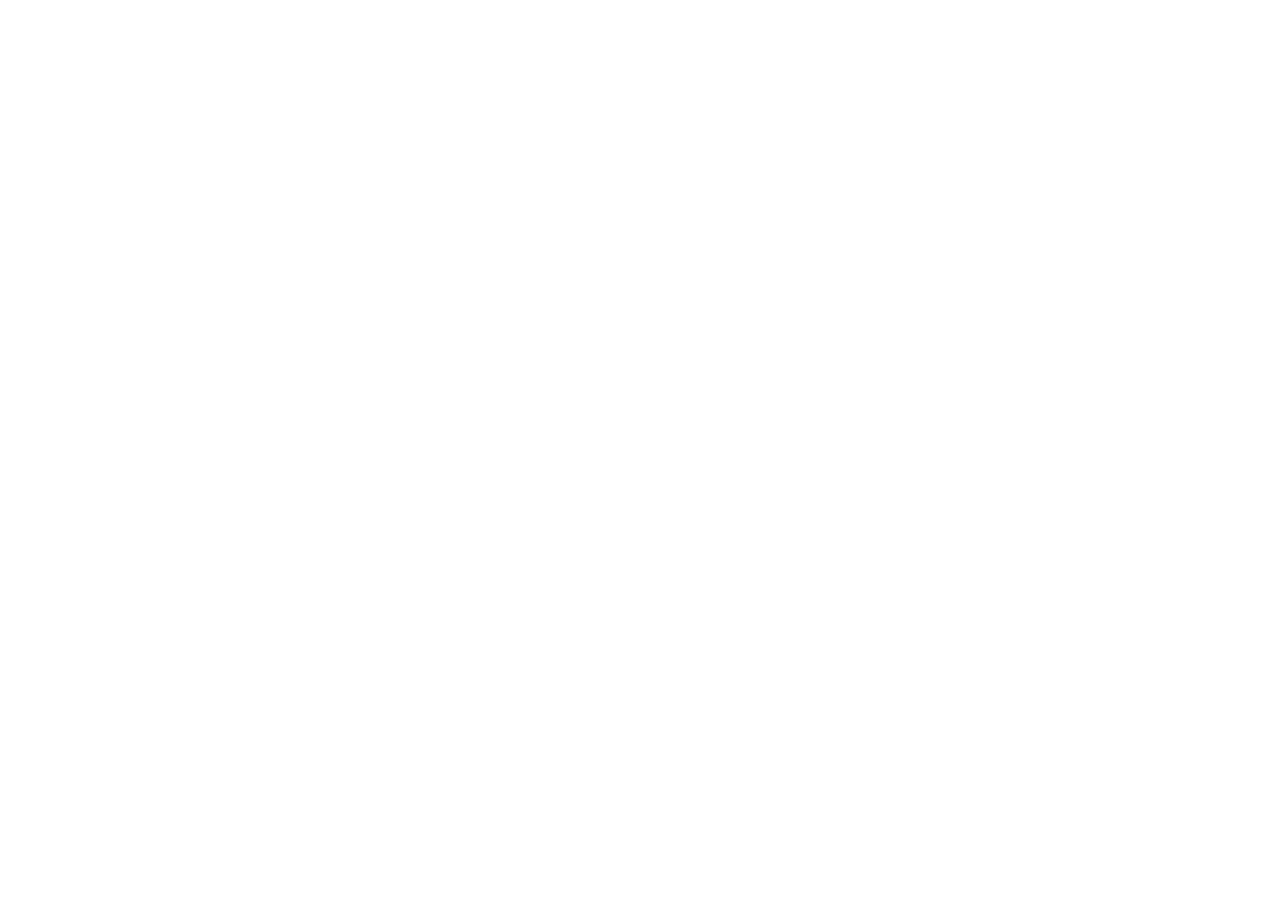
==== index.html @ f7aafcf4 "start" ====
<!DOCTYPE html>
<html lang="en">
<head>
    <meta charset="UTF-8">
    <meta http-equiv="X-UA-Compatible" content="IE=edge">
    <meta name="viewport" content="width=device-width, initial-scale=1.0">
    <title>pik</title>
</head>
<body>
    
</body>
</html>
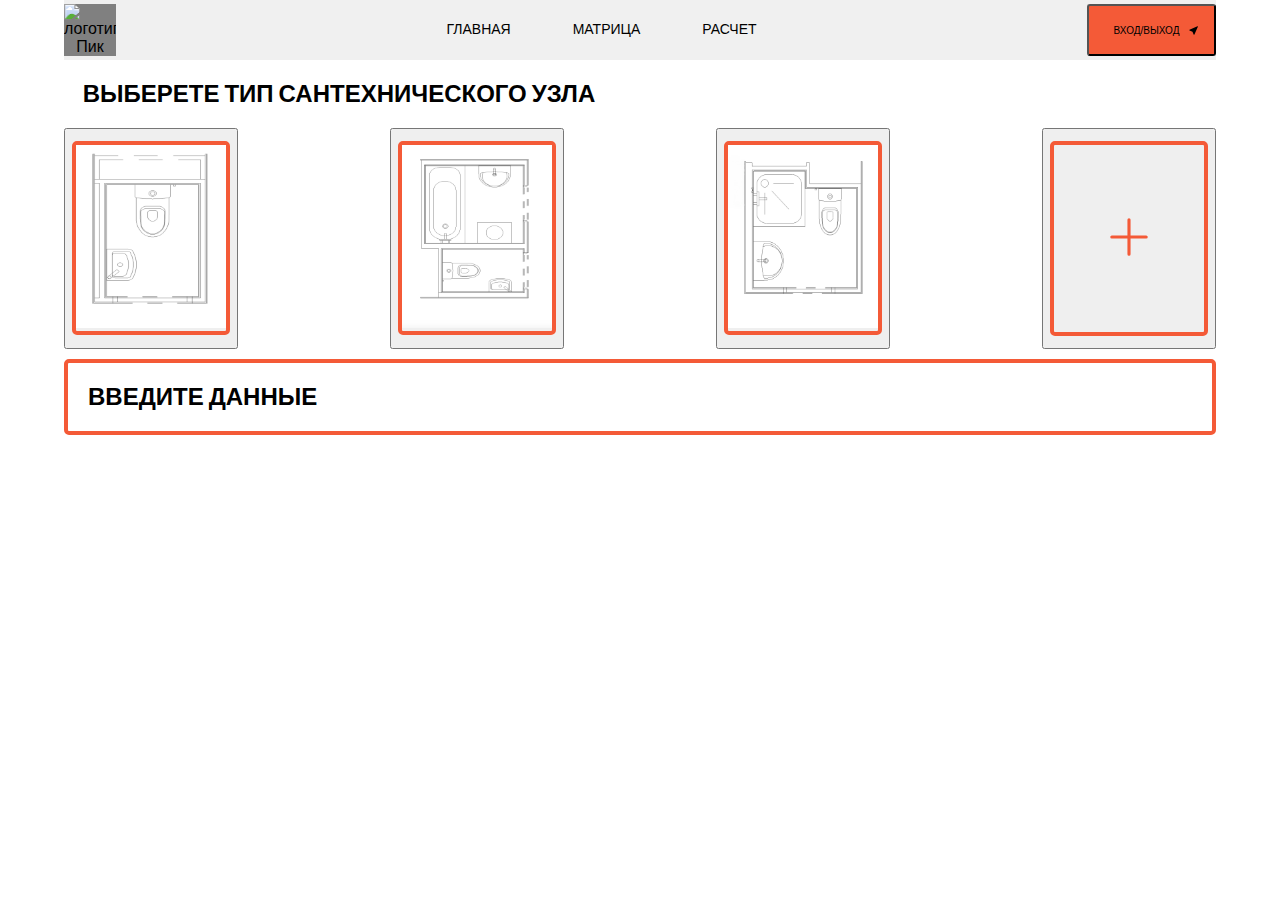
==== commit 87b0804e: "add" ====
--- a/index.html
+++ b/index.html
@@ -5,8 +5,48 @@
     <meta http-equiv="X-UA-Compatible" content="IE=edge">
     <meta name="viewport" content="width=device-width, initial-scale=1.0">
     <title>pik</title>
+    <link rel="stylesheet" href="css/style.css">
 </head>
-<body>
-    
+<body class="page">
+    <header>
+        <nav class="all-header">
+            <img class="logo" src="images/.png" alt="логотип Пик" width="52" height="52">
+            <ul class="header-menu">
+                <li><a href="index.html">ГЛАВНАЯ</a></li>
+                <li><a href="pages/matrix.html">МАТРИЦА</a></li>
+                <li><a href="pages/calculation.html">РАСЧЕТ</a></li>
+            </ul>
+            <button class="btn">
+                <div class="btn_text"> Вход/Выход</div>
+                     <div class="btn_icon">
+                         <svg  xmlns="http://www.w3.org/2000/svg" width="10" height="10" fill="currentColor" class="bi bi-arrow-down-left-circle" viewBox="0 0 16 16">
+                             <path d="M14.082 2.182a.5.5 0 0 1 .103.557L8.528 15.467a.5.5 0 0 1-.917-.007L5.57 10.694.803 8.652a.5.5 0 0 1-.006-.916l12.728-5.657a.5.5 0 0 1 .556.103z"/>
+                         </svg>
+                     </div> 
+            </button>
+        </nav>
+        
+    </header>
+    <main class="main">
+        <section class="h_unit">
+            <h2>ВЫБЕРЕТЕ ТИП САНТЕХНИЧЕСКОГО УЗЛА</h2>
+            <div class="choice_unit">
+                <button class="btn_1"><div class="unit"><img class="unit_1" src="images/unit_1.png" alt="photo unit" width="150" ><p class="name_unit">ГОСТЕВОЙ</p></div></button>
+                <button class="btn_2"><div class="unit"><img class="unit_2" src="images/unit_2.png" alt="photo unit" width="150" ><p class="name_unit">СПАРЕННЫЙ</p></div></button>
+                <button class="btn_3"><div class="unit"><img class="unit_3" src="images/unit_3.png" alt="photo unit" width="150" ><p class="name_unit">ХОЗЯЙСКИЙ</p></div></button>
+                <button class="btn_4"><div class="unit unit_4"><svg xmlns="http://www.w3.org/2000/svg" fill="currentColor" class="bi bi-plus-lg" viewBox="0 0 16 16">
+                    <path fill-rule="evenodd" d="M8 2a.5.5 0 0 1 .5.5v5h5a.5.5 0 0 1 0 1h-5v5a.5.5 0 0 1-1 0v-5h-5a.5.5 0 0 1 0-1h5v-5A.5.5 0 0 1 8 2Z"/>
+                  </svg></div></button>
+            </div>
+
+        </section>
+        <section >
+            <div class="enter_data">
+            <h2>ВВЕДИТЕ ДАННЫЕ</h2>
+            </div>
+        </section>
+    </main>
+    <footer></footer>
+    <script src="script.js"></script>
 </body>
 </html>--- a/css/style.css
+++ b/css/style.css
@@ -0,0 +1,192 @@
+@font-face {
+	src: url('../fonts/Graphik-Bold.ttf') format('truetype');
+	font-family: 'Graphik';
+	font-weight: 800;
+	font-style: normal;
+}
+@font-face {
+	src: url('../fonts/Graphik-Semibold.ttf') format('truetype');
+	font-family: 'Graphik';
+	font-weight: 700;
+	font-style: normal;
+}
+
+@font-face {
+	src: url('../fonts/Graphik-Medium.ttf') format('truetype');
+	font-family:'Graphik';
+	font-weight: 600;
+	font-style: italic;
+}
+@font-face {
+	src: url('../fonts/Graphik-Regular.ttf') format('truetype');
+	font-family: 'Graphik';
+	font-weight: 400;
+	font-style: normal;
+}
+@font-face {
+	src: url('../fonts/Graphik-Light.ttf') format('truetype');
+	font-family: 'Graphik';
+	font-weight: 400;
+	font-style: normal;
+}
+@font-face {
+	src: url('../fonts/Graphik-Extralight.ttf') format('truetype');
+	font-family: 'Graphik';
+	font-weight: 400;
+	font-style: normal;
+}
+
+.page {
+	margin: 0 auto;
+	padding-left: 5vw;
+	padding-right: 5vw;
+	font-family: 'Graphik', Helvetica, Arial, sans-serif;
+    background: rgb(255, 255, 255);
+    box-sizing: border-box;
+	font-size: 16px;
+	
+    
+    
+}
+.all-header {
+	max-width: 1249px;
+	margin: 0 auto;
+    background: rgb(234, 234, 234, 0.7);
+    display: flex;
+    flex-wrap: nowrap;
+    align-items: center;
+}
+.header-menu {
+    width: 100%;
+    margin: 0 auto;
+    
+	display: flex; 
+    justify-content: center;
+	flex-wrap: wrap;
+	min-height: 60px;                
+    list-style-type: none; 
+    padding-inline-start: 0; 
+    margin-block-end: 0;
+    /*position: relative;*/
+    
+}
+.header-menu a {
+	display: flex; 
+    align-items:center;
+    color: black;
+	font-size: 14px;
+	line-height: 1.72;
+	text-transform: uppercase;
+	font-weight: 400;
+	text-decoration: none; 
+    min-height: 60px;
+	padding: 0 31px; 
+}
+.header-menu a:hover  {
+   background: rgb(244, 90, 55); 
+   /* min-height: 89px;*/
+}
+.logo {
+    
+    margin-left: o;
+    padding-left: 0;
+    text-align: center;
+    background: gray;
+}
+.btn {
+    display: flex;
+    justify-content: center;
+    align-items: center;
+    width: 150px;
+    min-height: 52px;
+    background: rgb(244, 90, 55);
+    outline: none;
+  -webkit-tap-highlight-color: transparent;
+    text-align: center;
+    cursor: grab;
+    border-radius: 3px;
+    font-size: 10px;
+    line-height: 17px;
+    text-transform: uppercase;
+    color: black;
+    transition: 0.3s;
+}
+    
+.btn:hover {
+    box-shadow: 0px 2px 8px 2px rgba(141,150,178,.3);
+    transform: scale(1.05);
+    background: rgb(234, 234, 234);
+}
+  
+.btn_text {
+    margin: 0 10px;
+}
+.btn_icon {
+    width:10px;
+    height: 10px;
+    font-size: 5px;
+    text-align: center;
+}
+.btn--turn .btn_icon {
+    animation-duration: 1s;
+    animation-name: turn;
+    animation-iteration-count: 1;
+}
+  
+@keyframes turn {
+    from {
+      transform: rotate(0);
+    }
+    to {
+      transform: rotate(360deg);
+    }
+}
+.choice_unit {
+    width: 100%;
+    display: flex;
+    justify-content: space-between;
+    flex-wrap: wrap;
+}
+.unit {
+    position: relative;
+    border: 4px solid;
+    border-color: rgb(244, 90, 55);
+    border-radius: 5px;
+    margin: 10px auto;
+}
+.name_unit {
+    width: 150px;
+    height: 20px;
+    margin: 0;
+    bottom: 0;
+    text-align: center;
+    position: absolute;
+    visibility: hidden;
+}
+
+.unit:hover .name_unit {
+    visibility: visible;  
+}
+.unit_4 {
+    width: 150px;
+    height: 187px;
+    text-align: center;
+}
+.unit_4 svg {
+    color:rgb(244, 90, 55);
+    width: 50px;
+    margin-top: 67px;
+}
+.h_unit h2 {
+    max-width: 550px;
+    text-align: center;
+}
+.enter_data h2 {
+    margin-left: 20px;
+}
+.enter_data {
+    border: 4px solid;
+    border-color: rgb(244, 90, 55);
+    border-radius: 5px;
+    margin: 10px auto; 
+}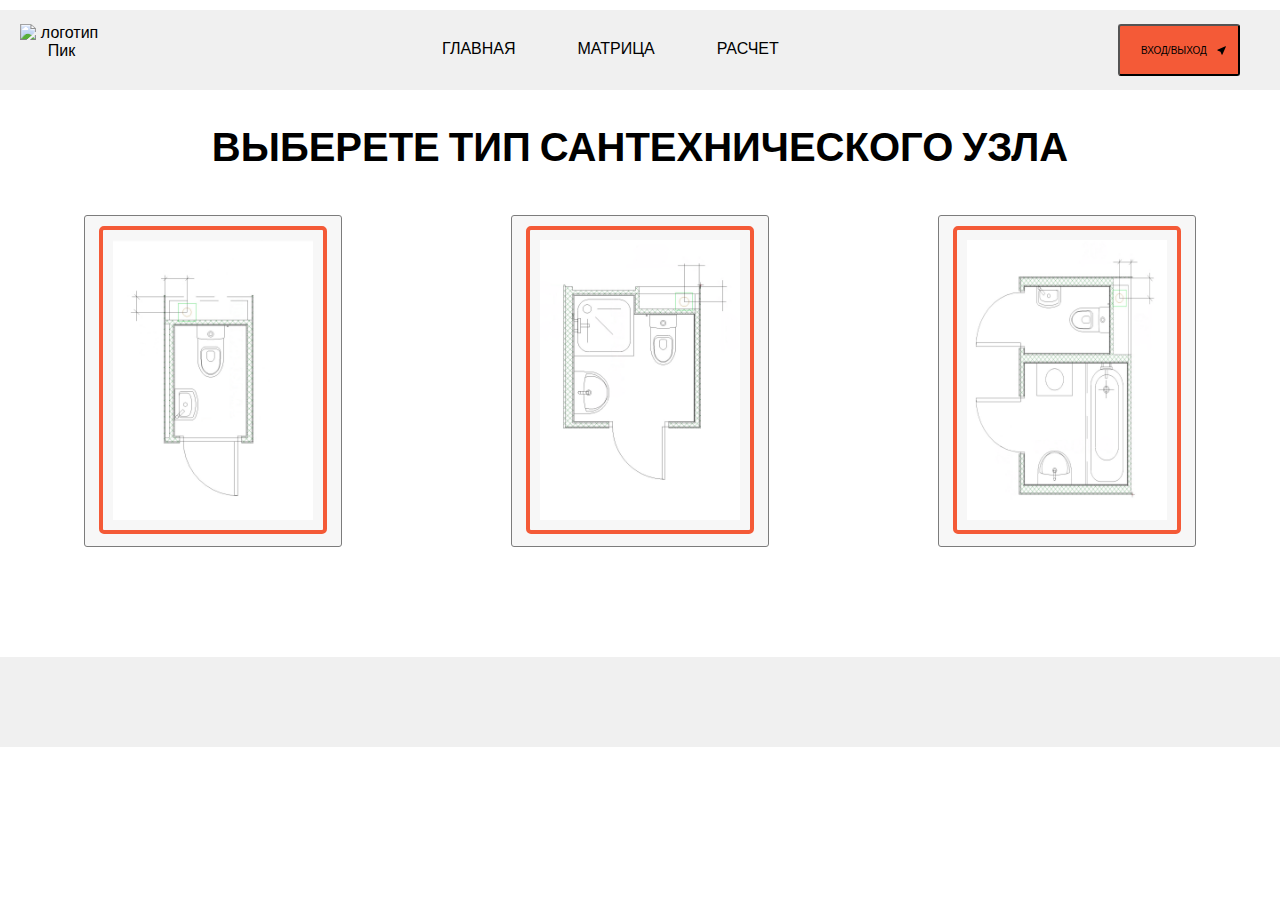
==== commit 8abe565e: "unit_1" ====
--- a/index.html
+++ b/index.html
@@ -10,7 +10,7 @@
 <body class="page">
     <header>
         <nav class="all-header">
-            <img class="logo" src="images/.png" alt="логотип Пик" width="52" height="52">
+            <img class="logo" src="images/logo.png" alt="логотип Пик" height="52">
             <ul class="header-menu">
                 <li><a href="index.html">ГЛАВНАЯ</a></li>
                 <li><a href="pages/matrix.html">МАТРИЦА</a></li>
@@ -31,19 +31,14 @@
         <section class="h_unit">
             <h2>ВЫБЕРЕТЕ ТИП САНТЕХНИЧЕСКОГО УЗЛА</h2>
             <div class="choice_unit">
-                <button class="btn_1"><div class="unit"><img class="unit_1" src="images/unit_1.png" alt="photo unit" width="150" ><p class="name_unit">ГОСТЕВОЙ</p></div></button>
-                <button class="btn_2"><div class="unit"><img class="unit_2" src="images/unit_2.png" alt="photo unit" width="150" ><p class="name_unit">СПАРЕННЫЙ</p></div></button>
-                <button class="btn_3"><div class="unit"><img class="unit_3" src="images/unit_3.png" alt="photo unit" width="150" ><p class="name_unit">ХОЗЯЙСКИЙ</p></div></button>
-                <button class="btn_4"><div class="unit unit_4"><svg xmlns="http://www.w3.org/2000/svg" fill="currentColor" class="bi bi-plus-lg" viewBox="0 0 16 16">
+                <a href="pages/unit_1.html" class="unit_fon"><img class="unit" src="images/unit_1.png" alt="photo unit" width="200" ><p class="name_unit">ГОСТЕВОЙ</p></a>
+                <a href="pages/unit_2.html" class="unit_fon"><img class="unit" src="images/unit_2.png" alt="photo unit" width="200" ><p class="name_unit">СПАРЕННЫЙ</p></a>
+                <a href="pages/unit_3.html"  class="unit_fon"><img class="unit" src="images/unit_3.png" alt="photo unit" width="200" ><p class="name_unit">ХОЗЯЙСКИЙ</p></a>
+                <!--<button class="btn_4"><div class="unit unit_4"><svg xmlns="http://www.w3.org/2000/svg" fill="currentColor" class="bi bi-plus-lg" viewBox="0 0 16 16">
                     <path fill-rule="evenodd" d="M8 2a.5.5 0 0 1 .5.5v5h5a.5.5 0 0 1 0 1h-5v5a.5.5 0 0 1-1 0v-5h-5a.5.5 0 0 1 0-1h5v-5A.5.5 0 0 1 8 2Z"/>
-                  </svg></div></button>
+                  </svg></div></button>-->
             </div>
 
-        </section>
-        <section >
-            <div class="enter_data">
-            <h2>ВВЕДИТЕ ДАННЫЕ</h2>
-            </div>
         </section>
     </main>
     <footer></footer>
--- a/css/style.css
+++ b/css/style.css
@@ -38,8 +38,7 @@
 
 .page {
 	margin: 0 auto;
-	padding-left: 5vw;
-	padding-right: 5vw;
+	position: relative;
 	font-family: 'Graphik', Helvetica, Arial, sans-serif;
     background: rgb(255, 255, 255);
     box-sizing: border-box;
@@ -48,60 +47,68 @@
     
     
 }
+footer {
+    width: 100%;
+    margin-top: 100px;
+    height: 90px;
+    background: rgb(234, 234, 234, 0.7);
+}
 .all-header {
-	max-width: 1249px;
-	margin: 0 auto;
+    
+	margin: 10px auto;
     background: rgb(234, 234, 234, 0.7);
     display: flex;
     flex-wrap: nowrap;
     align-items: center;
 }
+
 .header-menu {
     width: 100%;
     margin: 0 auto;
-    
-	display: flex; 
+    display: flex; 
     justify-content: center;
 	flex-wrap: wrap;
-	min-height: 60px;                
+	min-height: 80px;                
     list-style-type: none; 
     padding-inline-start: 0; 
     margin-block-end: 0;
-    /*position: relative;*/
-    
-}
+}
+
 .header-menu a {
 	display: flex; 
     align-items:center;
     color: black;
-	font-size: 14px;
+	font-size: 16px;
 	line-height: 1.72;
 	text-transform: uppercase;
 	font-weight: 400;
 	text-decoration: none; 
-    min-height: 60px;
+    min-height: 80px;
 	padding: 0 31px; 
 }
+
 .header-menu a:hover  {
    background: rgb(244, 90, 55); 
    /* min-height: 89px;*/
 }
+
 .logo {
-    
-    margin-left: o;
+    margin-left: 20px;
     padding-left: 0;
     text-align: center;
-    background: gray;
-}
-.btn {
+ 
+}
+
+.btn, .btn_calcul {
     display: flex;
     justify-content: center;
     align-items: center;
     width: 150px;
     min-height: 52px;
+    margin-right: 40px;
     background: rgb(244, 90, 55);
     outline: none;
-  -webkit-tap-highlight-color: transparent;
+    -webkit-tap-highlight-color: transparent;
     text-align: center;
     cursor: grab;
     border-radius: 3px;
@@ -112,21 +119,29 @@
     transition: 0.3s;
 }
     
-.btn:hover {
+.btn:hover, .btn_calcul:hover {
     box-shadow: 0px 2px 8px 2px rgba(141,150,178,.3);
     transform: scale(1.05);
     background: rgb(234, 234, 234);
 }
+
+.btn_calcul {
+    margin-top: 30px;
+    margin-right: 40px;
+    float: right;
+}
   
 .btn_text {
     margin: 0 10px;
 }
+
 .btn_icon {
     width:10px;
     height: 10px;
     font-size: 5px;
     text-align: center;
 }
+
 .btn--turn .btn_icon {
     animation-duration: 1s;
     animation-name: turn;
@@ -141,33 +156,65 @@
       transform: rotate(360deg);
     }
 }
+
+h2 {
+   text-align: center; 
+   margin: 35px auto;
+   font-size: 40px;
+}
+h3 {
+    padding-top: 30px;
+    margin-bottom: 10px;
+}
+h4 {
+    margin-bottom: 10px;
+}
+
 .choice_unit {
     width: 100%;
     display: flex;
-    justify-content: space-between;
+    justify-content: space-around;
     flex-wrap: wrap;
-}
+    margin: auto;
+    padding: auto 10px;
+}
+
+.unit_fon {
+    position: relative;
+    width: 256px;
+    height:330px;
+    background: rgb(247, 247, 247);
+    border: 1px solid;
+    border-color: rgb(124, 124, 124);
+    border-radius: 3px;
+    text-align: center;
+    margin: 10px;
+}
+
 .unit {
-    position: relative;
     border: 4px solid;
     border-color: rgb(244, 90, 55);
     border-radius: 5px;
-    margin: 10px auto;
-}
+    margin: 10px;
+    padding: 10px;
+}
+
 .name_unit {
-    width: 150px;
-    height: 20px;
+    width: 256px;
+    height: 40px;
     margin: 0;
     bottom: 0;
-    text-align: center;
+    padding-top: 10px;;
     position: absolute;
     visibility: hidden;
-}
-
-.unit:hover .name_unit {
+    color: rgb(244, 90, 55);;
+}
+.unit_fon:hover .name_unit {
     visibility: visible;  
 }
-.unit_4 {
+
+
+/*.unit_4 {
     width: 150px;
     height: 187px;
     text-align: center;
@@ -181,12 +228,66 @@
     max-width: 550px;
     text-align: center;
 }
-.enter_data h2 {
-    margin-left: 20px;
-}
-.enter_data {
+*/
+
+.enter_data  {
+   
+  
+}
+
+
+.wall {
+    width: 96%;
+    display: flex;
+    justify-content: start;
+    flex-wrap: wrap;
     border: 4px solid;
     border-color: rgb(244, 90, 55);
     border-radius: 5px;
-    margin: 10px auto; 
-}+    margin: auto;
+  
+    
+}
+
+.slides {
+    width: 350 px;
+    height: 450px;
+    margin: 10px;
+}
+
+.wall_data {
+    margin: 10px;
+}
+
+input {
+    border: 2px solid;
+    border-color: rgb(244, 90, 55);
+    border-radius: 5px;
+    margin: 5px;
+    height: 20px;
+}
+::placeholder {
+    color: rgb(244, 90, 55, 0.5);
+    padding-left: 5px;
+}
+
+.wall_coord {
+    margin-top: 30px;
+    margin-bottom: 30px;
+}
+
+
+
+
+
+
+@media screen and (max-width: 800px) {
+    .header-menu a {
+        display: flex;
+        justify-content: center;
+        margin-left: 100px;
+        margin-right: 100px;
+        padding: auto;
+    }
+}
+  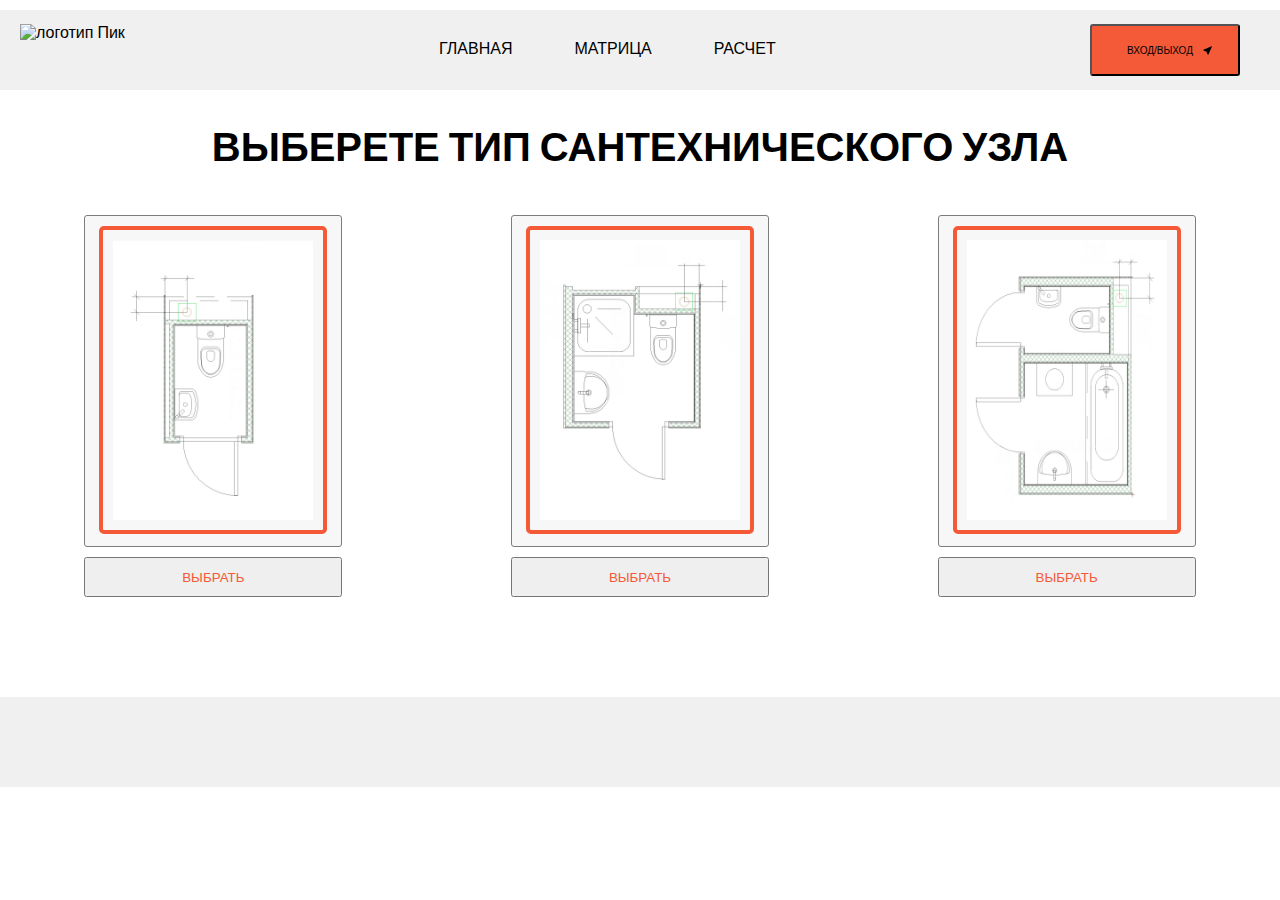
==== commit a5a2a2e5: "unit_3" ====
--- a/index.html
+++ b/index.html
@@ -6,6 +6,8 @@
     <meta name="viewport" content="width=device-width, initial-scale=1.0">
     <title>pik</title>
     <link rel="stylesheet" href="css/style.css">
+    
+    
 </head>
 <body class="page">
     <header>
@@ -31,15 +33,194 @@
         <section class="h_unit">
             <h2>ВЫБЕРЕТЕ ТИП САНТЕХНИЧЕСКОГО УЗЛА</h2>
             <div class="choice_unit">
-                <a href="pages/unit_1.html" class="unit_fon"><img class="unit" src="images/unit_1.png" alt="photo unit" width="200" ><p class="name_unit">ГОСТЕВОЙ</p></a>
-                <a href="pages/unit_2.html" class="unit_fon"><img class="unit" src="images/unit_2.png" alt="photo unit" width="200" ><p class="name_unit">СПАРЕННЫЙ</p></a>
-                <a href="pages/unit_3.html"  class="unit_fon"><img class="unit" src="images/unit_3.png" alt="photo unit" width="200" ><p class="name_unit">ХОЗЯЙСКИЙ</p></a>
-                <!--<button class="btn_4"><div class="unit unit_4"><svg xmlns="http://www.w3.org/2000/svg" fill="currentColor" class="bi bi-plus-lg" viewBox="0 0 16 16">
-                    <path fill-rule="evenodd" d="M8 2a.5.5 0 0 1 .5.5v5h5a.5.5 0 0 1 0 1h-5v5a.5.5 0 0 1-1 0v-5h-5a.5.5 0 0 1 0-1h5v-5A.5.5 0 0 1 8 2Z"/>
-                  </svg></div></button>-->
-            </div>
+                <div class="card_unit">
+                    <div class="unit_fon"><img class="unit" src="images/unit_1.png" alt="photo unit" width="200" ><p class="name_unit">ГОСТЕВОЙ</p></div>
+                    <button class="btn_unit" id="btn_unit1">ВЫБРАТЬ</button>
+                </div>
+                <div class="card_unit">
+                    <div class="unit_fon"><img class="unit" src="images/unit_2.png" alt="photo unit" width="200" ><p class="name_unit">СПАРЕННЫЙ</p></div>
+                    <button class="btn_unit" id="btn_unit2">ВЫБРАТЬ</button>
+                </div>
+                <div class="card_unit">
+                    <div class="unit_fon"><img class="unit" src="images/unit_3.png" alt="photo unit" width="200" ><p class="name_unit">ХОЗЯЙСКИЙ</p></div>
+                    <button class="btn_unit" id="btn_unit3">ВЫБРАТЬ</button>
+                </div>
+            </div>
+        </section>
+        <section >
+            <div class="field_data1">
+                 <h2>ВВЕДИТЕ ДАННЫЕ</h2>
+            <div class="wall">
+                <div class="slides1">
+                </div>
+                <div class="data">
+                    <div class="wall_data">
+                        <h3> РАЗМЕРЫ СТЕН</h3>
+                        <div class="wall_num1">
+                            <input type="text" id="wall_A1" size="15" placeholder = "стена А">
+                            <input type="text" id="wall_B1" size="15" placeholder = "стена B">
+                            <input type="text" id="wall_C1" size="15" placeholder = "стена C">
+                            <input type="text" id="wall_D1" size="15" placeholder = "стена D" >
+                        </div>
+                    </div>
+                    <div class="wall_data">
+                        <h3> КООРДИНАТЫ СТОЯКА</h3>
+                        <div>
+                            <input type="text" id="coord_X1" size="15" placeholder = "X">
+                            <input type="text" id="coord_Y1" size="15" placeholder = "Y">
+                            <input type="text" id="coord_Z1" size="15" placeholder = "Z">
+                        </div>    
+                    </div>
+                    <div class="wall_data">
+                        <h3> КООРДИНАТЫ ПОДКЛЮЧЕНИЯ САНТЕХНИЧЕСКИХ ПРИБОРОВ</h3>
+                        <div class="wall_coord">
+                            <h4>РАКОВИНА</h4>
+                            <input type="text" id="coord_X1r" size="15" placeholder = "X">
+                            <input type="text" id="coord_Y1r" size="15" placeholder = "Y">
+                            <input type="text" id="coord_Z1r" size="15" placeholder = "Z">
+                        
+                            <h4>УНИТАЗ</h4>
+                            <input type="text" id="coord_X1u" size="15" placeholder = "X">
+                            <input type="text" id="coord_Y1u" size="15" placeholder = "Y">
+                            <input type="text" id="coord_Z1u" size="15" placeholder = "Z">
+                        </div>    
+                    </div>
+                </div>
+            </div>
+            <button class="btn_1 btn_calcul">
+                <div class="btn_calcultext">РАСЧЕТ</div>
+                     <div class="btn_icon">
+                         <svg  xmlns="http://www.w3.org/2000/svg" width="10" height="10" fill="currentColor" class="bi bi-arrow-down-left-circle" viewBox="0 0 16 16">
+                             <path d="M14.082 2.182a.5.5 0 0 1 .103.557L8.528 15.467a.5.5 0 0 1-.917-.007L5.57 10.694.803 8.652a.5.5 0 0 1-.006-.916l12.728-5.657a.5.5 0 0 1 .556.103z"/>
+                         </svg>
+                     </div> 
+            </button>
+        </section>
+  
+        <section>
+            <div class="field_data2">
+                <h2>ВВЕДИТЕ ДАННЫЕ</h2>
+                <div class="wall">
+                    <div class="slides2">
+                    </div>
+                    <div class="data">
+                        <div class="wall_data">
+                            <h3> РАЗМЕРЫ СТЕН</h3>
+                            <div class="wall_num2">
+                                <input type="text" id="wall_A2" size="15" placeholder = "стена А">
+                                <input type="text" id="wall_B2" size="15" placeholder = "стена B">
+                                <input type="text" id="wall_C2" size="15" placeholder = "стена C">
+                                <input type="text" id="wall_D2" size="15" placeholder = "стена D" >
+                                <input type="text" id="wall_E2" size="15" placeholder = "стена E" >
+                                <input type="text" id="wall_F2" size="15" placeholder = "стена F" >
+                            </div>
+                        </div>
+                        <div class="wall_data">
+                            <h3> КООРДИНАТЫ СТОЯКА</h3>
+                            <div>
+                                <input type="text" id="coord_X2" size="15" placeholder = "X">
+                                <input type="text" id="coord_Y2" size="15" placeholder = "Y">
+                                <input type="text" id="coord_Z2" size="15" placeholder = "Z">
+                            </div>    
+                        </div>
+                        <div class="wall_data">
+                            <h3> КООРДИНАТЫ ПОДКЛЮЧЕНИЯ САНТЕХНИЧЕСКИХ ПРИБОРОВ</h3>
+                            <div class="wall_coord">
+                                <h4>РАКОВИНА</h4>
+                                <input type="text" id="coord_X2r" size="15" placeholder = "X">
+                                <input type="text" id="coord_Y2r" size="15" placeholder = "Y">
+                                <input type="text" id="coord_Z2r" size="15" placeholder = "Z">
+                        
+                            <h4>ДУШЕВАЯ КАБИНА</h4>
+                                <input type="text" id="coord_X2d" size="15" placeholder = "X">
+                                <input type="text" id="coord_Y2d" size="15" placeholder = "Y">
+                                <input type="text" id="coord_Z2d" size="15" placeholder = "Z">
 
+                            <h4>УНИТАЗ</h4>
+                                <input type="text" id="coord_X2u" size="15" placeholder = "X">
+                                <input type="text" id="coord_Y2u" size="15" placeholder = "Y">
+                                <input type="text" id="coord_Z2u" size="15" placeholder = "Z">
+                            </div>    
+                        </div>
+                    </div>
+                </div>
+        <button class="btn_2 btn_calcul">
+            <div class="btn_calcultext">РАСЧЕТ</div>
+                 <div class="btn_icon">
+                     <svg  xmlns="http://www.w3.org/2000/svg" width="10" height="10" fill="currentColor" class="bi bi-arrow-down-left-circle" viewBox="0 0 16 16">
+                         <path d="M14.082 2.182a.5.5 0 0 1 .103.557L8.528 15.467a.5.5 0 0 1-.917-.007L5.57 10.694.803 8.652a.5.5 0 0 1-.006-.916l12.728-5.657a.5.5 0 0 1 .556.103z"/>
+                     </svg>
+                 </div> 
+            </button>
         </section>
+        <div class="field_data3">
+            <h2>ВВЕДИТЕ ДАННЫЕ</h2>
+        <div class="wall">
+            <div class="slides3">
+            </div>
+            <div class="data">
+                <div class="wall_data">
+                    <h3> РАЗМЕРЫ СТЕН 1</h3>
+                    <div class="wall_num2">
+                        <input type="text" id="wall_A3" size="15" placeholder = "стена А">
+                        <input type="text" id="wall_B3" size="15" placeholder = "стена B">
+                        <input type="text" id="wall_C3" size="15" placeholder = "стена C">
+                        <input type="text" id="wall_D3" size="15" placeholder = "стена D" >
+                    </div>
+               
+                
+                    <h3> РАЗМЕРЫ СТЕН 2</h3>
+                    <div class="wall_num2">
+                        <input type="text" id="wall_E3" size="15" placeholder = "стена E" >
+                        <input type="text" id="wall_F3" size="15" placeholder = "стена F" >
+                        <input type="text" id="wall_G3" size="15" placeholder = "стена G" >
+                        <input type="text" id="wall_H3" size="15" placeholder = "стена H" >
+                    </div>
+                </div>      
+                <div class="wall_data">
+                    <h3> КООРДИНАТЫ СТОЯКА</h3>
+                    <div>
+                        <input type="text" id="coord_X3" size="15" placeholder = "X">
+                        <input type="text" id="coord_Y3" size="15" placeholder = "Y">
+                        <input type="text" id="coord_Z3" size="15" placeholder = "Z">
+                    </div>    
+                </div>
+                <div class="wall_data">
+                    <h3> КООРДИНАТЫ ПОДКЛЮЧЕНИЯ САНТЕХНИЧЕСКИХ ПРИБОРОВ</h3>
+                    <div class="wall_coord">
+                        <h4>РАКОВИНА 1</h4>
+                            <input type="text" id="coord_X3r" size="15" placeholder = "X">
+                            <input type="text" id="coord_Y3r" size="15" placeholder = "Y">
+                            <input type="text" id="coord_Z3r" size="15" placeholder = "Z">
+
+                        <h4>УНИТАЗ</h4>
+                            <input type="text" id="coord_X3u" size="15" placeholder = "X">
+                            <input type="text" id="coord_Y3u" size="15" placeholder = "Y">
+                            <input type="text" id="coord_Z3u" size="15" placeholder = "Z">
+                    
+                        <h4>РАКОВИНА 2</h4>
+                            <input type="text" id="coord_X3r" size="15" placeholder = "X">
+                            <input type="text" id="coord_Y3r" size="15" placeholder = "Y">
+                            <input type="text" id="coord_Z3r" size="15" placeholder = "Z">
+                    
+                        <h4>ВАННАЯ</h4>
+                            <input type="text" id="coord_X3d" size="15" placeholder = "X">
+                            <input type="text" id="coord_Y3d" size="15" placeholder = "Y">
+                            <input type="text" id="coord_Z3d" size="15" placeholder = "Z">
+                    </div>    
+                </div>
+            </div>
+        </div>
+    <button class="btn_2 btn_calcul">
+        <div class="btn_calcultext">РАСЧЕТ</div>
+             <div class="btn_icon">
+                 <svg  xmlns="http://www.w3.org/2000/svg" width="10" height="10" fill="currentColor" class="bi bi-arrow-down-left-circle" viewBox="0 0 16 16">
+                     <path d="M14.082 2.182a.5.5 0 0 1 .103.557L8.528 15.467a.5.5 0 0 1-.917-.007L5.57 10.694.803 8.652a.5.5 0 0 1-.006-.916l12.728-5.657a.5.5 0 0 1 .556.103z"/>
+                 </svg>
+             </div> 
+        </button>
+    </section>
+
     </main>
     <footer></footer>
     <script src="script.js"></script>
--- a/css/style.css
+++ b/css/style.css
@@ -43,19 +43,17 @@
     background: rgb(255, 255, 255);
     box-sizing: border-box;
 	font-size: 16px;
-	
-    
-    
-}
+}
+
 footer {
     width: 100%;
     margin-top: 100px;
     height: 90px;
     background: rgb(234, 234, 234, 0.7);
 }
+
 .all-header {
-    
-	margin: 10px auto;
+    margin: 10px auto;
     background: rgb(234, 234, 234, 0.7);
     display: flex;
     flex-wrap: nowrap;
@@ -63,7 +61,6 @@
 }
 
 .header-menu {
-    width: 100%;
     margin: 0 auto;
     display: flex; 
     justify-content: center;
@@ -81,7 +78,6 @@
 	font-size: 16px;
 	line-height: 1.72;
 	text-transform: uppercase;
-	font-weight: 400;
 	text-decoration: none; 
     min-height: 80px;
 	padding: 0 31px; 
@@ -89,14 +85,12 @@
 
 .header-menu a:hover  {
    background: rgb(244, 90, 55); 
-   /* min-height: 89px;*/
 }
 
 .logo {
     margin-left: 20px;
     padding-left: 0;
     text-align: center;
- 
 }
 
 .btn, .btn_calcul {
@@ -119,7 +113,7 @@
     transition: 0.3s;
 }
     
-.btn:hover, .btn_calcul:hover {
+.btn:hover, .btn_calcul:hover, .btn_unit:hover {
     box-shadow: 0px 2px 8px 2px rgba(141,150,178,.3);
     transform: scale(1.05);
     background: rgb(234, 234, 234);
@@ -209,32 +203,34 @@
     visibility: hidden;
     color: rgb(244, 90, 55);;
 }
+
 .unit_fon:hover .name_unit {
     visibility: visible;  
 }
 
-
-/*.unit_4 {
-    width: 150px;
-    height: 187px;
-    text-align: center;
-}
-.unit_4 svg {
-    color:rgb(244, 90, 55);
-    width: 50px;
-    margin-top: 67px;
-}
-.h_unit h2 {
-    max-width: 550px;
-    text-align: center;
-}
-*/
-
-.enter_data  {
-   
-  
-}
-
+.btn_unit {
+    width: 258px;
+    height: 40px;
+    margin: 0 10px;
+    
+    color: rgb(244, 90, 55);
+    cursor: grab;
+
+
+}
+
+.card_unit {
+    display: flex;
+    flex-direction: column;
+}
+
+.field_data1, .field_data2, .field_data3, .show_off {
+    display: none;
+}
+
+.show {
+    display: block;
+}
 
 .wall {
     width: 96%;
@@ -245,18 +241,12 @@
     border-color: rgb(244, 90, 55);
     border-radius: 5px;
     margin: auto;
-  
-    
-}
-
-.slides {
+}
+
+.slides1, .slides2, .slides3 {
     width: 350 px;
     height: 450px;
-    margin: 10px;
-}
-
-.wall_data {
-    margin: 10px;
+    margin: 20px;
 }
 
 input {
